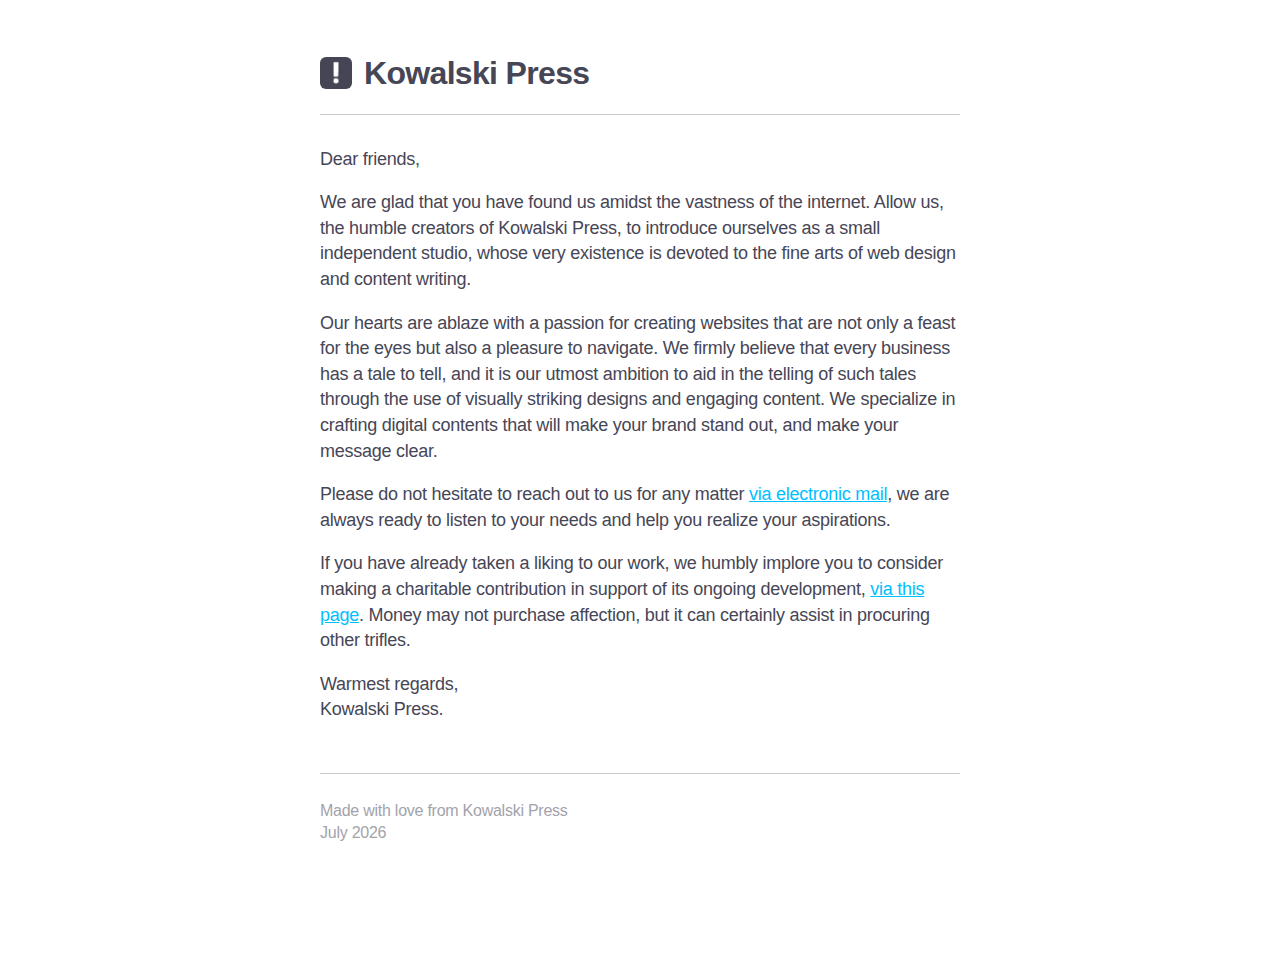
==== index.html @ e7fa7708 "Add files via upload" ====
<!DOCTYPE html>
<html>

<head>
    <meta charset="utf-8">
    <meta name="viewport" content="width=device-width, initial-scale=1">
    <title>Kowalski Press</title>
    <link rel="stylesheet" href="style.css">
    <script>
                window.onload = function() {
                    var months = ['January', 'February', 'March', 'April', 'May', 'June', 'July', 'August', 'September', 'October', 'November', 'December'];;
                    var date = new Date();
                    document.getElementById('date').innerHTML = months[date.getMonth()] + ' ' + date.getFullYear();
                };
    </script>
</head>

<body>
    <div class="container">
        <header>
            <div class="logo"><img src="images/logo.png"></div>
            <h1 class="site-title">Kowalski Press</h1>
        </header>
        <main class="content">
            <p>Dear friends, </p>
            <p>We are glad that you have found us amidst the vastness of the internet. Allow us, the humble creators of Kowalski Press, to introduce ourselves as a small independent studio, whose very existence is devoted to the fine arts of web design and content writing. </p>
            <p>Our hearts are ablaze with a passion for creating websites that are not only a feast for the eyes but also a pleasure to navigate. We firmly believe that every business has a tale to tell, and it is our utmost ambition to aid in the telling of such tales through the use of visually striking designs and engaging content. We specialize in crafting digital contents that will make your brand stand out, and make your message clear. </p>
            <p>Please do not hesitate to reach out to us for any matter <a href="#">via electronic mail</a>, we are always ready to listen to your needs and help you realize your aspirations.</p>
            <p>If you have already taken a liking to our work, we humbly implore you to consider making a charitable contribution in support of its ongoing development, <a href="#">via this page</a>. Money may not purchase affection, but it can certainly assist in procuring other trifles.</p>
            <p>Warmest regards, <br>
                Kowalski Press.</p>
        </main>
        <footer class="main-footer">
            <p>Made with love from Kowalski Press <br>
                <span id="date"></span>
            </p>
        </footer>
    </div>
</body>

</html>
---- style.css ----
:root { font-family: 'Inter', sans-serif; }
@supports (font-variation-settings: normal) {
  :root { font-family: 'Inter var', sans-serif; }
}

body {
	font-size: 1.125rem;
	margin: 0;
	padding: 0;
	line-height: 1.6rem;
	letter-spacing: -0.014em;
	color: #464656;
}

.container {
	width: 50%;
	max-width: 750px;
	min-width: 600px;
	margin: 2rem auto 8rem auto;
}

header {
	display: flex;
	margin: 0 0 2rem 0;
	border-bottom: 1px solid #ccc;
	align-items: center;
	gap: 12px;
}

.logo {
	width: 32px;
	height: 32px;
}

.logo img {
	width: 100%;
	border-radius: 6px;
}

h1 {
	padding-top:2px;
	font-size: 2rem;
	line-height: 1.15;
	letter-spacing: -0.021em;
}

main {
	padding: 0 0 2rem 0;
	border-bottom: 1px solid #ccc;
	margin-bottom: 1.6rem;
}

main p a {
	color: deepskyblue;
}

footer {
	font-size: 1rem;
	line-height: 1.4rem;
	color: #A3A3AB;
}

@media (max-width: 710px) {
  .container {
    width: 86%;
    min-width: 1px;
  }
}
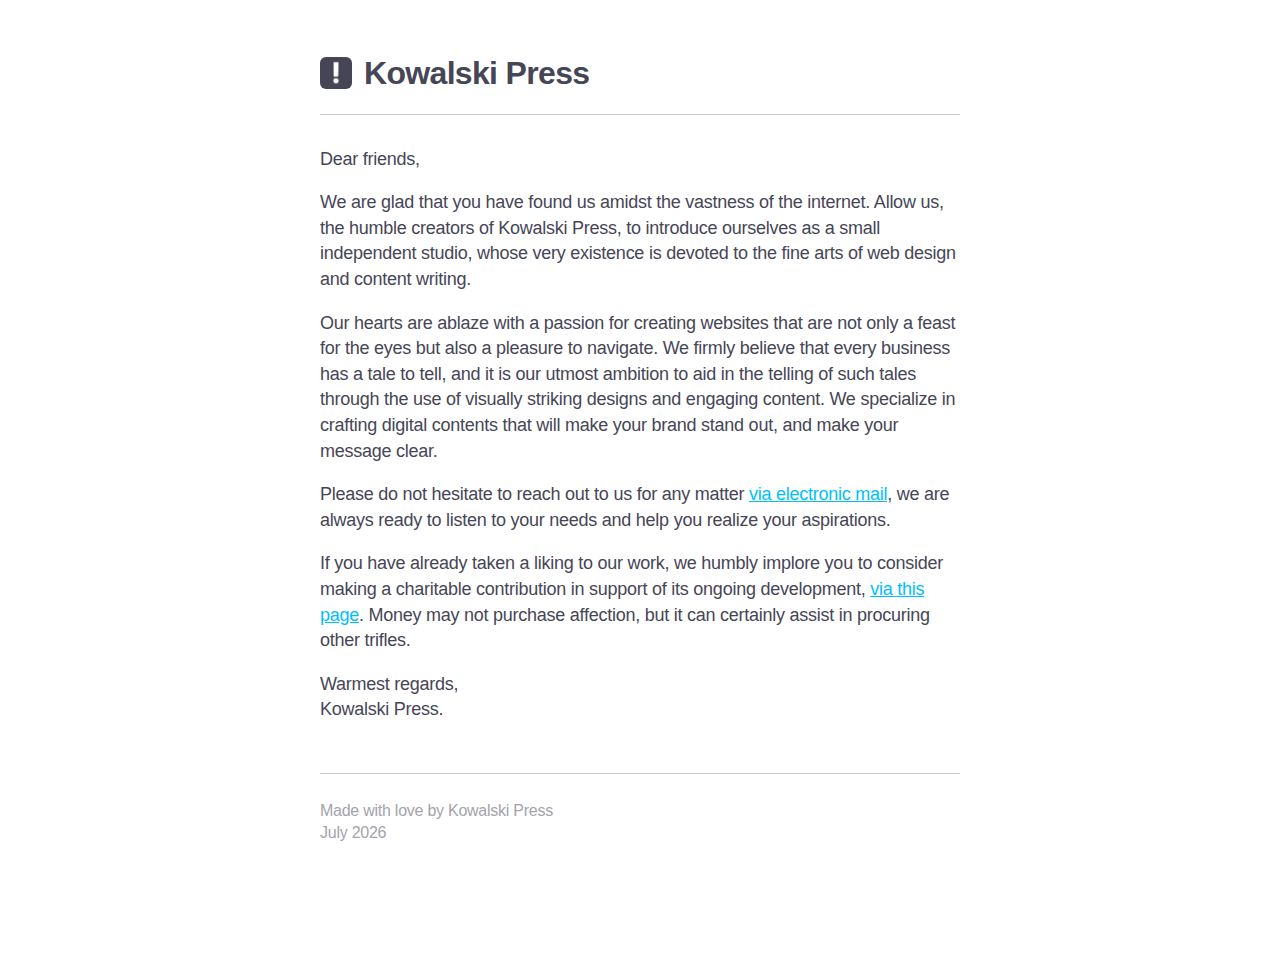
==== commit 5a34b295: "Add files via upload" ====
--- a/index.html
+++ b/index.html
@@ -25,13 +25,13 @@
             <p>Dear friends, </p>
             <p>We are glad that you have found us amidst the vastness of the internet. Allow us, the humble creators of Kowalski Press, to introduce ourselves as a small independent studio, whose very existence is devoted to the fine arts of web design and content writing. </p>
             <p>Our hearts are ablaze with a passion for creating websites that are not only a feast for the eyes but also a pleasure to navigate. We firmly believe that every business has a tale to tell, and it is our utmost ambition to aid in the telling of such tales through the use of visually striking designs and engaging content. We specialize in crafting digital contents that will make your brand stand out, and make your message clear. </p>
-            <p>Please do not hesitate to reach out to us for any matter <a href="#">via electronic mail</a>, we are always ready to listen to your needs and help you realize your aspirations.</p>
-            <p>If you have already taken a liking to our work, we humbly implore you to consider making a charitable contribution in support of its ongoing development, <a href="#">via this page</a>. Money may not purchase affection, but it can certainly assist in procuring other trifles.</p>
+            <p>Please do not hesitate to reach out to us for any matter <a href="mailto:leonkowalskipress@gmail.com">via electronic mail</a>, we are always ready to listen to your needs and help you realize your aspirations.</p>
+            <p>If you have already taken a liking to our work, we humbly implore you to consider making a charitable contribution in support of its ongoing development, <a href="https://ko-fi.com/kowalskipress">via this page</a>. Money may not purchase affection, but it can certainly assist in procuring other trifles.</p>
             <p>Warmest regards, <br>
                 Kowalski Press.</p>
         </main>
         <footer class="main-footer">
-            <p>Made with love from Kowalski Press <br>
+            <p>Made with love by Kowalski Press <br>
                 <span id="date"></span>
             </p>
         </footer>
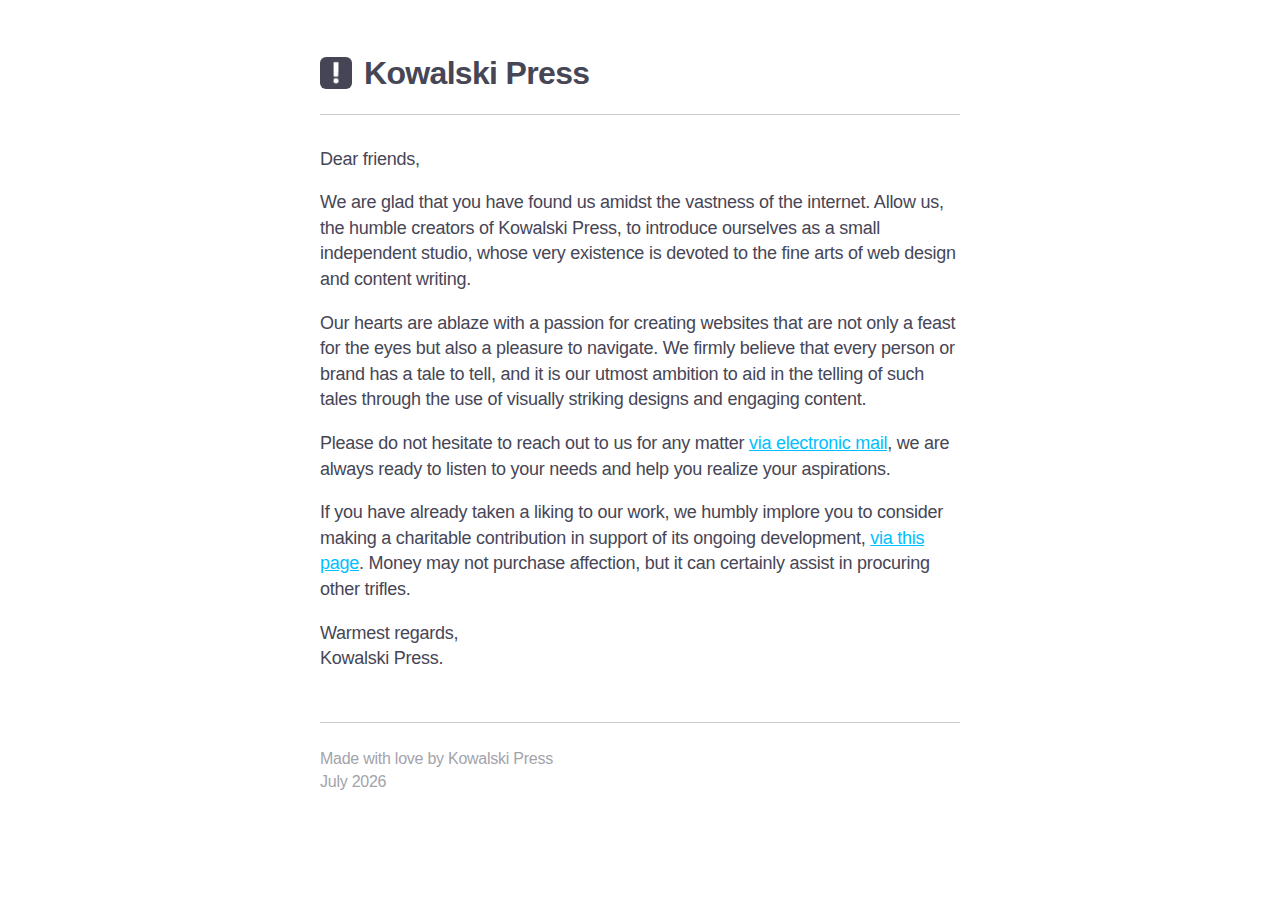
==== commit 6cb757bf: "Add files via upload" ====
--- a/index.html
+++ b/index.html
@@ -24,7 +24,7 @@
         <main class="content">
             <p>Dear friends, </p>
             <p>We are glad that you have found us amidst the vastness of the internet. Allow us, the humble creators of Kowalski Press, to introduce ourselves as a small independent studio, whose very existence is devoted to the fine arts of web design and content writing. </p>
-            <p>Our hearts are ablaze with a passion for creating websites that are not only a feast for the eyes but also a pleasure to navigate. We firmly believe that every business has a tale to tell, and it is our utmost ambition to aid in the telling of such tales through the use of visually striking designs and engaging content. We specialize in crafting digital contents that will make your brand stand out, and make your message clear. </p>
+            <p>Our hearts are ablaze with a passion for creating websites that are not only a feast for the eyes but also a pleasure to navigate. We firmly believe that every person or brand has a tale to tell, and it is our utmost ambition to aid in the telling of such tales through the use of visually striking designs and engaging content. </p>
             <p>Please do not hesitate to reach out to us for any matter <a href="mailto:leonkowalskipress@gmail.com">via electronic mail</a>, we are always ready to listen to your needs and help you realize your aspirations.</p>
             <p>If you have already taken a liking to our work, we humbly implore you to consider making a charitable contribution in support of its ongoing development, <a href="https://ko-fi.com/kowalskipress">via this page</a>. Money may not purchase affection, but it can certainly assist in procuring other trifles.</p>
             <p>Warmest regards, <br>
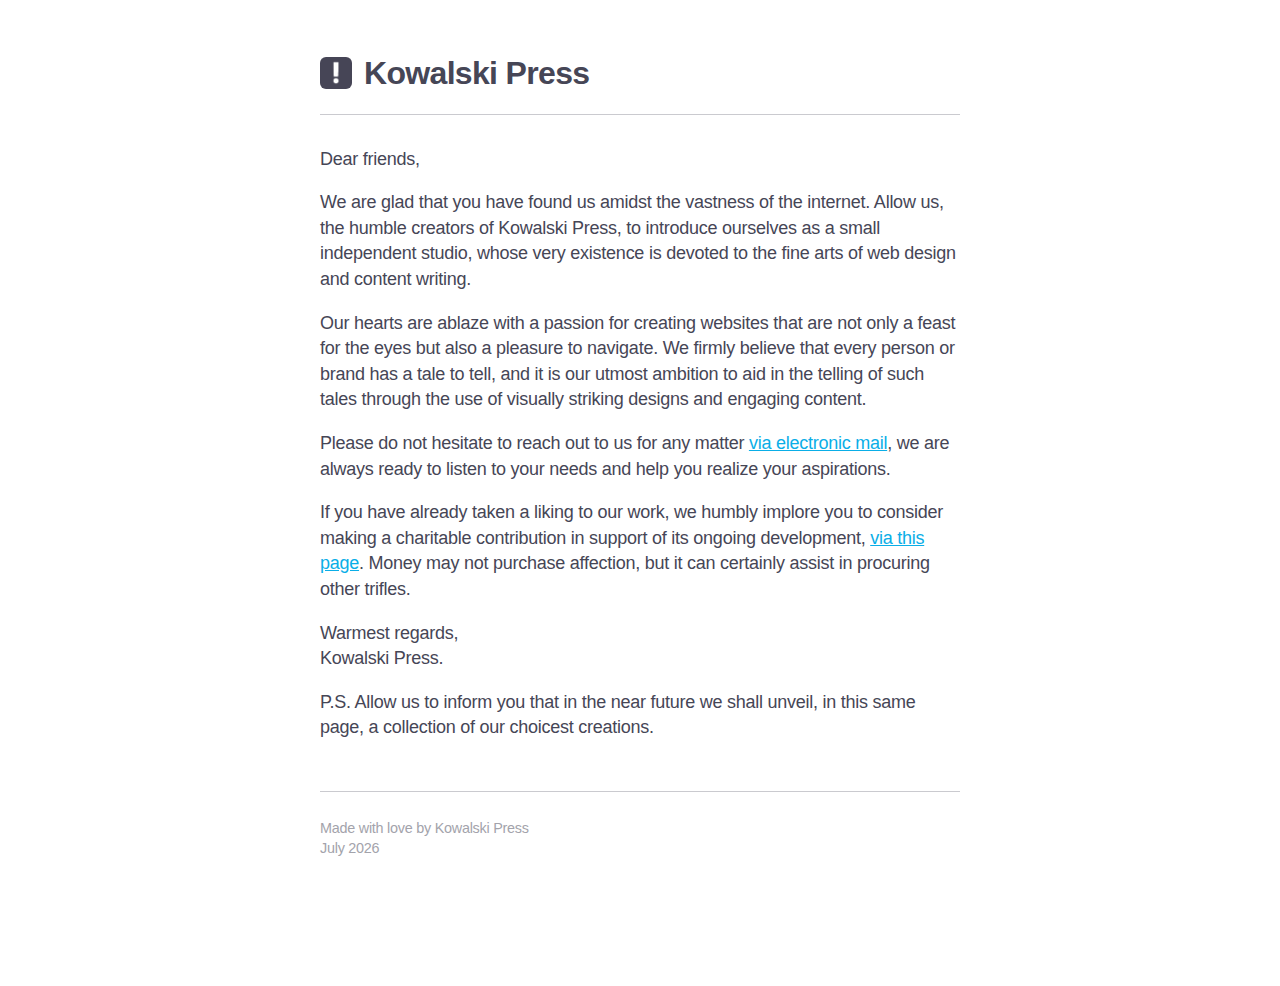
==== commit 4e0f34b9: "Add files via upload" ====
--- a/index.html
+++ b/index.html
@@ -29,6 +29,7 @@
             <p>If you have already taken a liking to our work, we humbly implore you to consider making a charitable contribution in support of its ongoing development, <a href="https://ko-fi.com/kowalskipress">via this page</a>. Money may not purchase affection, but it can certainly assist in procuring other trifles.</p>
             <p>Warmest regards, <br>
                 Kowalski Press.</p>
+            <p>P.S. Allow us to inform you that in the near future we shall unveil, in this same page, a collection of our choicest creations.</p>
         </main>
         <footer class="main-footer">
             <p>Made with love by Kowalski Press <br>
--- a/style.css
+++ b/style.css
@@ -22,7 +22,7 @@
 header {
 	display: flex;
 	margin: 0 0 2rem 0;
-	border-bottom: 1px solid #ccc;
+	border-bottom: 1px solid #CACACF;
 	align-items: center;
 	gap: 12px;
 }
@@ -46,18 +46,19 @@
 
 main {
 	padding: 0 0 2rem 0;
-	border-bottom: 1px solid #ccc;
+	border-bottom: 1px solid #CACACF;
 	margin-bottom: 1.6rem;
 }
 
 main p a {
-	color: deepskyblue;
+	color: #0AAEE7;
 }
 
 footer {
-	font-size: 1rem;
-	line-height: 1.4rem;
+	font-size: .9rem;
+	line-height: 1.25rem;
 	color: #A3A3AB;
+	font-weight: 300;
 }
 
 @media (max-width: 710px) {
